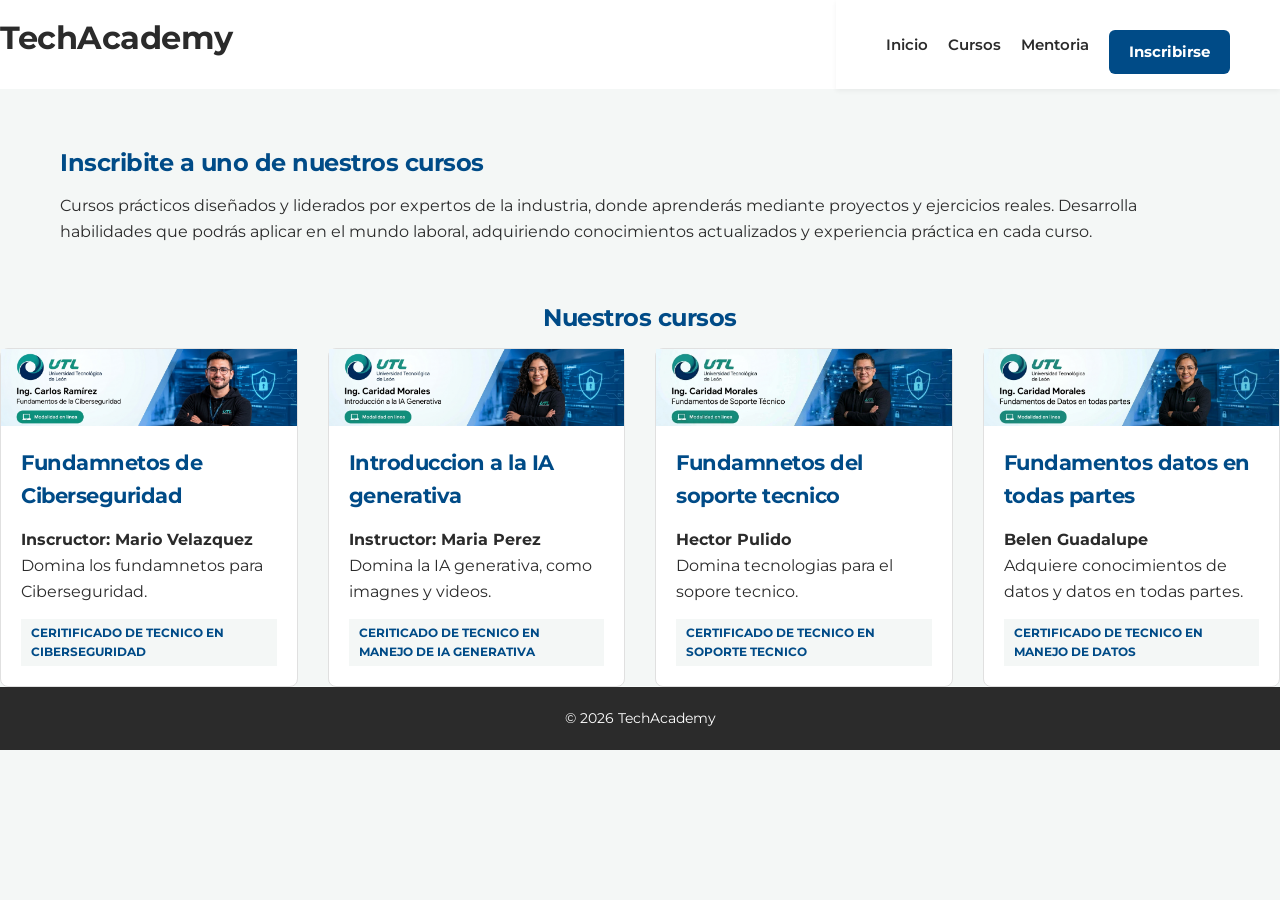
==== cursos.html @ 3349feb2 "Pagina HTML3" ====
<!DOCTYPE html>
<html lang="es">
<head>
    <meta charset="UTF-8">
    <meta name="viewport" content="width=device-width, initial-scale=1.0">
    <title>Document</title>
    <link rel="stylesheet" href="CSS/miEstilo.css">
    <link rel="preconnect" href="https://fonts.gstatic.com" crossorigin>
<link href="https://fonts.googleapis.com/css2?family=Montserrat:ital,wght@0,100..900;1,100..900&display=swap" rel="stylesheet">
</head>
<body>
    <!--encabezado-->
    <header>
        <div id="logo">
            <h1>TechAcademy</h1>
        </div>
        <nav class="navPrincipal">
            <ul>
                <li><a href="Index3.html">Inicio</a></li>
                <li><a href="cursos.html">Cursos</a></li>
                <li><a href="mentoria.html">Mentoria</a></li>
                <li><a href="inscripcion.html" id="btn_destacado">Inscribirse</a></li>
            </ul>

        </nav>
        
    </header>
    <!--contenido principal-->
    <main class="contenedorPrincipal">
        <section class="tec">
            <section calss="tec_contenido">
            <h2>Inscribite a uno de nuestros cursos </h2>
            <p>Cursos prácticos diseñados y liderados por expertos de la industria, donde aprenderás mediante proyectos y ejercicios reales. Desarrolla habilidades que podrás aplicar en el mundo laboral, adquiriendo conocimientos actualizados y experiencia práctica en cada curso.</p>
        </section>
        </section>
        <section id="cursos">
            <h2>Nuestros cursos</h2>
            <div class="grid_cursos2">
                <article class="tarjeta_curso2">
                    <img src="IMAGES/img6.jpg" alt="FrontEnd">
                    <div class="info_curso2">
                    <h3>Fundamnetos de Ciberseguridad</h3>
                    <h4>Inscructor: Mario Velazquez</h4>
                    <p>Domina los fundamnetos para Ciberseguridad. </p>
                    <span class="nivel2">Ceritificado de Tecnico en ciberseguridad</span>
                    </div>
                    </article>

                <article class="tarjeta_curso2">
                    <img src="IMAGES/img7.jpg" alt="FrontEnd">
                    <div class="info_curso2">
                    <h3>Introduccion a la IA generativa</h3>
                    <h4>Instructor: Maria Perez</h4>
                    <p>Domina la IA generativa, como imagnes y videos. </p>
                    <span class="nivel2">Ceriticado de Tecnico en manejo de IA generativa</span>
                    </div>
                    </article>

                <article class="tarjeta_curso2">
                    <img src="IMAGES/img9.jpg" alt="FrontEnd">
                    <div class="info_curso2">
                    <h3>Fundamnetos del soporte tecnico</h3>
                    <h4>Hector Pulido</h4>
                    <p>Domina tecnologias para el sopore tecnico. </p>
                    <span class="nivel2">Certificado de Tecnico en soporte tecnico</span>
                    </div>
                    </article>

                <article class="tarjeta_curso2">
                    <img src="IMAGES/img10.jpg" alt="FrontEnd">
                    <div class="info_curso2">
                    <h3>Fundamentos datos en todas partes</h3>
                    <h4>Belen Guadalupe</h4>
                    <p>Adquiere conocimientos de datos y datos en todas partes. </p>
                    <span class="nivel2">Certificado de Tecnico en manejo de datos</span>
                    </div>
                    </article>
                    </div>
        </section>
        </main>
        <footer>
        <p>&copy 2026 TechAcademy</p>
    </footer>
</body>
</html>
---- CSS/miEstilo.css ----
/*recurso con fuente descarga*/
@font-face{
    font-family: 'OpenDescargada';
    src: url('../FONTS/OpenSans-Regular.ttf') format('woff2');

}

/*VARIABLES css*/
:root{
    --color_principal:#004b87;
    --color_secundario:#00a859;
    --color_obscuro:#2b2b2b;
    --color_claro:#fff;
    --color_fondo:#f4f7f6;
    --color_borde:#e0e0e0;

    --fuente_titulos:'Montserrat';
    --fuente_cuerpo:'OpenDescargada';

}
*{
    box-sizing: border-box;
    margin: 0;
    padding: 0;
}
body{
    background-color: var(--color_fondo);
    color: var(--color_obscuro);
    line-height: 1.6;
    font-family:'Montserrat';
}
ul{
    list-style: none;
}
a{
    text-decoration: none;
    font-family: var(--fuente_titulos);
}
header{
    display:flex;
    background-color: var(--color_claro);
    justify-content: space-between;
    align-items: center;
}
nav{
    display:flex;
    gap: 20px;
    align-items: center;
    box-shadow: 0 2px 5px rgba(0, 0, 0, 0.05);
    top: 0;
    position: sticky;
    z-index: 1000;
    padding: 15px 50px;
}
nav ul{
    display: flex;
    gap: 20px;
    align-items: center;
}
nav a{
    font-size: 0.95rem;
    font-weight:600;
    color: inherit; /*color default padre*/
}
nav a:hover{
    /*aqui regresar*/
    color: var(--color_principal);

}
.logo h1{
    color:var(--color_principal);
    font-size: 1.6rem;
    font-weight:800;
    margin-bottom: 0;
   
}
h1,h2,h3{
    font-family: var(--fuente_titulos);
    font-weight:700 ;
    letter-spacing: -0.5px;
    margin-bottom: 15px;
}
#btn_destacado{
    padding: 10px 20px;
    border-radius: 6px;
    font-weight: 700;
    background-color: var(--color_principal);
    color:var(--color_claro) ;
}
#btn_destacado, #btn_accion{
    padding: 10px 20px;
    border-radius: 6px;
    font-weight: 700;
    display: inline-block;
    margin-top: 15px;
  
}
#btn_destacado{
    background-color: var(--color_principal);
    color: var(--color_claro);
}
#btn_accion{
    background-color: var(--color_secundario);
    color: var(--color_claro);
}
#btn_accion:hover{
    background-color: var(--color_principal);
    color: var(--color_claro);
}
#btn_destacado:hover{
    background-color: var(--color_secundario);
}
.contenedor_Principal{
    max-width: 1200px;
    margin:0 auto;
    padding: 20px;
}
/*contenido principal*/

.tec{
    display: flex;
    align-items: center;
    gap: 40px;
    padding: 60px ;
    flex-wrap: wrap;
}
.tec_contenido, .imagen{
    flex: 1 1 300px;
}
.tec_contenido h2{
    font-size: 2.5rem;
    color: var(--color_principal);
    line-height: 1.2 ;

}
.tec_contenido p{
    font-size: 1.5rem;
    margin-bottom: 20px;

}
.imagen{
    flex: 1;
}
.imagen img{
    width: 100%;
}
/*GRID DE CURSOS*/
#catalogo{
    padding: 40px 0;
}
#catalogo h2{
    text-align: center;
    color: var(--color_principal);
}
.grid_cursos{
    display: flex;
    flex-wrap: wrap;
    gap: 20px;
    justify-content: center;
}
.tarjeta_curso{
    background-color: var(--color_claro);
    border:1px solid var(--color_borde) ;
    border-radius: 8px;
    flex: 1 1 280px; /* grow -> shirnk -> basis*/
    max-width: 350px;
    display: flex;
    flex-direction: column;
    /*aqui efecto*/
    transition: transform 0.5s ease, box-shadow 0.5s ease;

}
.tarjeta_curso:hover{
    transform: translateY(-5px);
    box-shadow: 0 6px 18px rgba(0, 0, 0, 0.08);
}
.tarjeta_curso img{
    width: 100%;
    height: 150px;
    object-fit: cover;
}
.info_curso{
    padding: 20px;
    flex-grow: 1;
    display: flex;
    flex-direction: column;
}
.info_curso h3{
    font-size: 1.3rem;
    color: var(--color_principal);
}
.info_curso p{
    margin-bottom: 15px;
    flex-grow: 1;
    color: var(--color_obscuro);
}
.nivel{
    background-color: var(--color_fondo);
    color: var(--color_principal);
    font-family: var(--fuente_titulos);
    padding: 4px 10px;
    font-size: 0.75rem;
    font-weight: 700;
    text-transform: uppercase;
    align-self: flex-start;

}

/*footer*/
footer{
    background-color: var(--color_obscuro);
    color: var(--color_claro);
    text-align: center;
    padding: 20px;
    font-size: 0.9rem;
}

/*Cursos */
#cursos h2{
    text-align: center;
    color: var(--color_principal);
}
.grid_cursos2{
    display: flex;
    flex-wrap: wrap;
    justify-content: center;
    gap: 30px;
}
.tarjeta_curso2{
    background-color: var(--color_claro);
    border:1px solid var(--color_borde) ;
    border-radius: 8px;
    flex: 1 1 280px; /* grow -> shirnk -> basis*/
    max-width: 350px;
    display: flex;
    flex-direction: column;
    /*aqui efecto*/
    transition: transform 0.5s ease, box-shadow 0.5s ease;

}
.tarjeta_curso2:hover{
    transform: translateY(-5px);
    box-shadow: 0 6px 18px rgba(0, 0, 0, 0.08);
}
.tarjeta_curso2 img{
    width: 100%;
    height: 200pxpx;
    object-fit: cover;
    display: block;
}
.info_curso2{
    padding: 20px;
    flex-grow: 1;
    display: flex;
    flex-direction: column;
}
.info_curso2 h3{
    font-size: 1.3rem;
    color: var(--color_principal);
}
.info_curso2 p{
    margin-bottom: 15px;
    flex-grow: 1;
    color: var(--color_obscuro);
}
.nivel2{
    background-color: var(--color_fondo);
    color: var(--color_principal);
    font-family: var(--fuente_titulos);
    padding: 4px 10px;
    font-size: 0.75rem;
    font-weight: 700;
    text-transform: uppercase;
    align-self: center;

}
/*VIDEO*/
.Video{
    display: flex;
    justify-content: center;
    position: relative;
    width: 100%;
    margin-top: 20px;
    margin-bottom: 50px;
}
.Video iframe{
    width: 800px;
    height: 450px;
    border: none;
    border-radius: 10px;
}
/*Mentoria*/
.reglas {
    display: flex;
    flex-wrap: wrap;
    gap: 15px;
    margin-top: 15px;
}

.regla {
    background-color: rgb(133, 180, 196);
    border-radius: 10px;
    padding: 15px 20px;
    width: 250px;
    box-shadow: 0 3px 10px rgba(0, 0, 0, 0.4);
}

.regla p {
    margin: 0;
}
.contenedorPrincipalM{
    display: flex;
    margin:0 auto;
    padding: 20px;
}
.tecM{
    display: flex;
    align-items: center;
    gap: 30px;
    padding: 10px ;
    flex-wrap: wrap;
}
.teccontenidoM  h1,h2{
    font-size: 1.5rem;
    color: var(--color_principal);
    line-height: 1.2 ;

}
.teccontenidoM  h3, .teccontenidoM h4{
    font-size: 1.5rem;
    color: var(--color_obscuro);
    line-height: 1.2 ;

}
.tec_contenidoM p{
    font-size: 1.5rem;
    margin-bottom: 20px;

}
/*INSCRIPCION*/
form {
    flex: content;
    margin: 30px auto;
    padding: 20px;
    margin-top: 20px;
}

label {
    padding: 10px;
    display: block;
    margin-top: 12px;
    font-weight: bold;
    color: var(--color_obscuro);
}
label h1{
    padding: 10px;
    max-width: 800px;

    color: var(--color_principal);
}

input, select, textarea {
    width: 100%;
    padding: 10px;
    margin-top: 6px;
    border: 2px solid var(--color_borde);
    border-radius: 6px;
    font-family: inherit;
}

input:focus, select:focus, textarea:focus {
    border-color: var(--color_borde);
    outline: none;
}
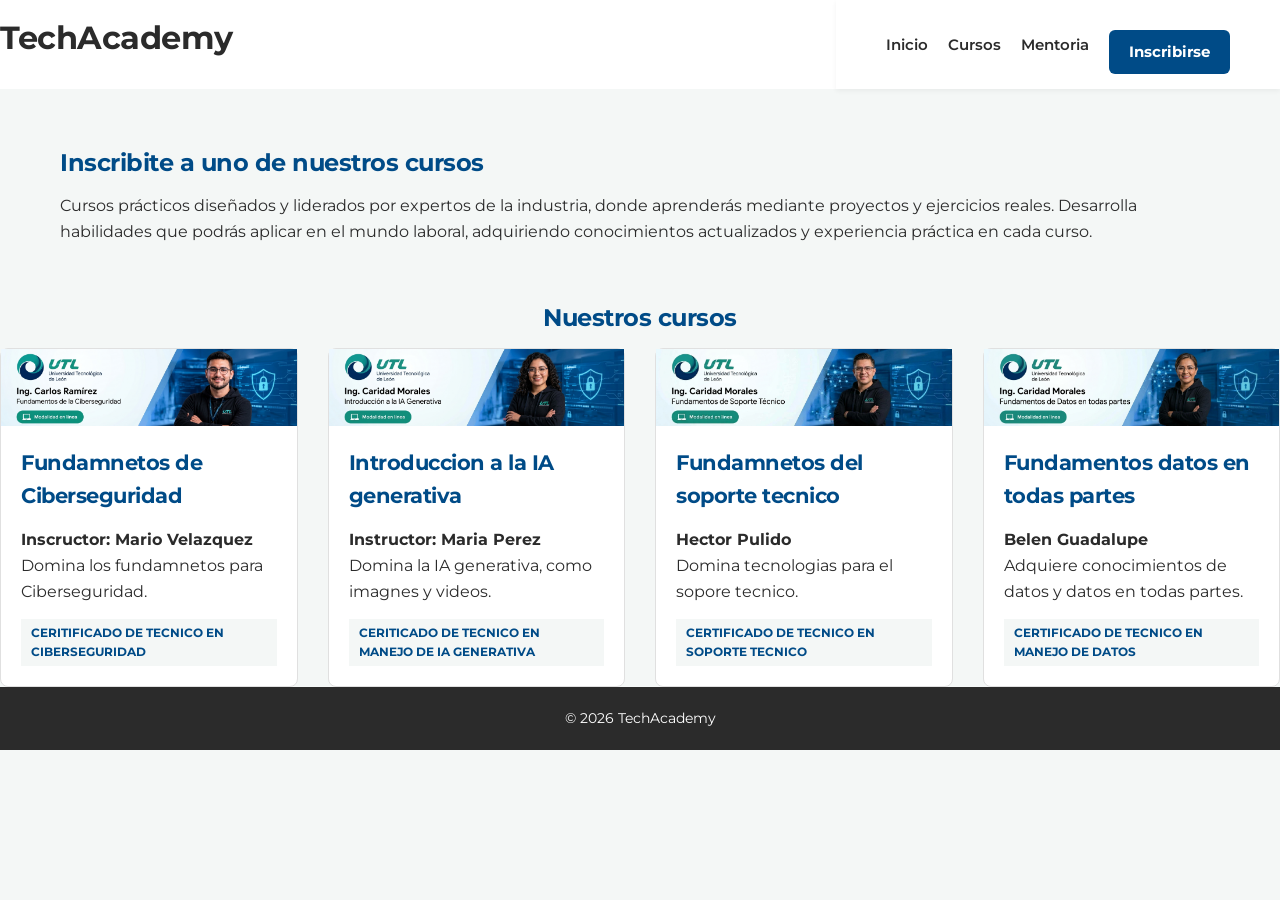
==== commit 411f61bc: "Coreeccion de estilos" ====
--- a/cursos.html
+++ b/cursos.html
@@ -16,7 +16,7 @@
         </div>
         <nav class="navPrincipal">
             <ul>
-                <li><a href="Index3.html">Inicio</a></li>
+                <li><a href="index.html">Inicio</a></li>
                 <li><a href="cursos.html">Cursos</a></li>
                 <li><a href="mentoria.html">Mentoria</a></li>
                 <li><a href="inscripcion.html" id="btn_destacado">Inscribirse</a></li>
